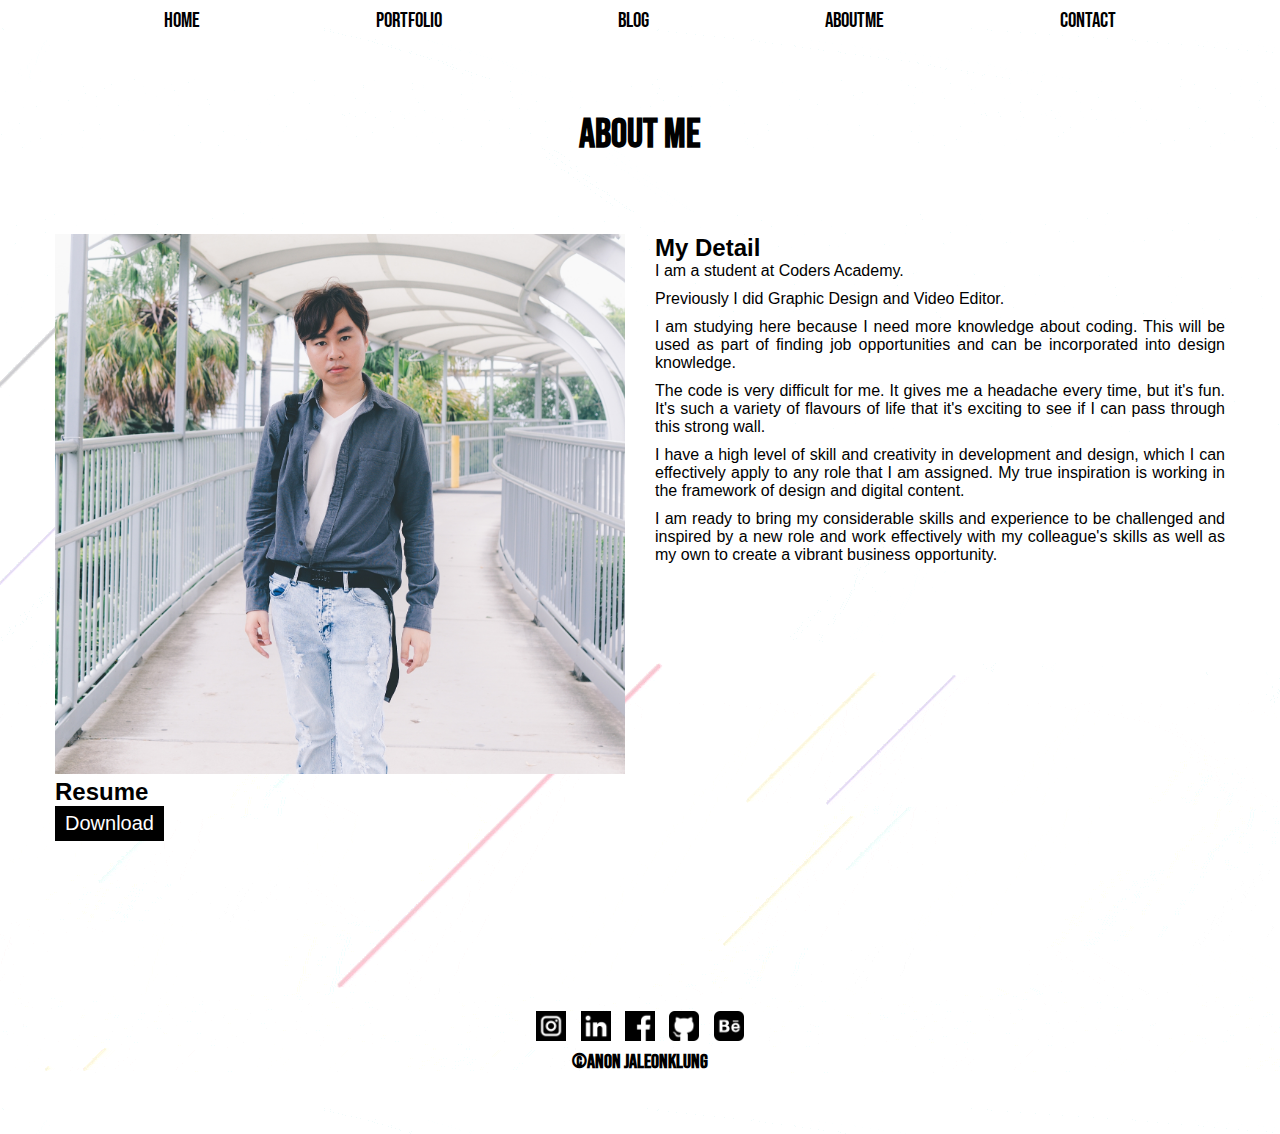
==== about.html @ 794e9a88 "SetupmyPort" ====
<!DOCTYPE html>
<html lang="en">
<head>
    <meta charset="UTF-8">
    <meta http-equiv="X-UA-Compatible" content="IE=edge">
    <meta name="viewport" content="width=device-width, initial-scale=1.0">
    <title>Anon AboutME</title>
    <link rel="stylesheet" href="css/style.css">
    <link rel="stylesheet" href="css/about.css">

</head>
<body>
        <nav>
            <ul>
                <li><a href="index.html">Home</a></li>
                <li><a href="portfolio.html">Portfolio</a></li>
                <li><a href="blog.html">Blog</a></li>
                <li><a href="about.html">AboutMe</a></li>
                <li><a href="contact.html">Contact</a></li>
            </ul>
        </nav>
        
            <main>
                <style>
                    body {
                      background-image: url('image/BGsmallsize.gif');
                    }
                    </style>
                <div class="content">
                <center><h1>About Me</h1></center>
                <div class="row">
                    <div class="column">
                      <img src="image/aeka.jpg" alt="myphoto">
                      <h2>Resume</h2>
                      <a href="image/AnonJaloenklung-Resume.pdf" download="AnonCV">
                        <button class="btn"><i class="download"></i>Download</button>
                      </a>
                    </div>
                    <div class="column">
                      <h2>My Detail</h2>
                      <p>I am a student at Coders Academy.</p>
                      <p>Previously I did Graphic Design and Video Editor.</p>
                      <p>I am studying here because I need more knowledge about coding. This will be used as part of finding job opportunities and can be incorporated into design knowledge.</p>
                      <p>The code is very difficult for me. It gives me a headache every time, but it's fun. It's such a variety of flavours of life that it's exciting to see if I can pass through this strong wall.</p>
                      <p>I have a high level of skill and creativity in development and design, which I can effectively apply to any role that I am assigned. My true inspiration is working in the framework of design and digital content.</p>
                      <p>I am ready to bring my considerable skills and experience to be challenged and inspired by a new role and work effectively with my colleague's skills as well as my own to create a vibrant business opportunity. </p>
                    </div>
                  </div>
                </div>
               
            </main>
                

            <footer> 
                <div id="contacts">
                <a href="https://www.instagram.com/nonaekaz/" target="blank">
                    <img src="image/instagram.png" alt="IG" /></a>
                <a href="https://www.linkedin.com/in/anon-jaloenklung-b961ba155/" target="blank">
                    <img src="image/linkedin.png" alt="linkedin" /></a>
                <a href="https://www.facebook.com/nonmorebass" target="blank">
                    <img src="image/facebook.png" alt="facebook" /></a>
                <a href="https://github.com/anonaeka" target="blank">
                    <img src="image/github-sign.png" alt="github" /></a>
                <a href="https://www.behance.net/gallery/107958315/Anon-Portfolio" target="blank">
                    <img src="image/behance.png" alt="behance" /></a>
                </div>
                <h1>&copy;Anon Jaleonklung</h1>
            </footer>
    
    
</body>
</html>
---- css/style.css ----
@import url('https://fonts.googleapis.com/css2?family=Bebas+Neue&display=swap');


* {
    margin: 0;
    padding: 0;
    box-sizing: border-box;
}

/* Control UI */

body {
    display: flex;
    flex-direction: column;
    height: 100vh;
}
  
  ul {
    display: flex;
    justify-content: center;
    padding-left: 0;
  }
  
  ul li {
    list-style: none;
    padding: 8px 12px;
    font-family: 'Bebas Neue', cursive;
    font-size: 130%;
    display: flex;
    
  }

 ul li:hover {
    text-decoration: underline;
    color: darkblue;
 }

/* Body&Footer */

  main {
    flex-grow: 1;
    display: flex;
    align-items: center;
}


  img {
    width: 100%;
  }

footer h1{
    font-family: 'Bebas Neue', cursive;
    font-size: 20px;
    text-align: center;
}

.contacts {
   width:100%;
   text-align: center;
}

footer {
    display: flex;
    flex-direction: column;
    align-items: center;
}

 footer img{
     width: 30px;
     height: 30px;
     margin: 5px;
     transition: width 0.5s, height 0.5s;
 }

 footer img:hover {
  width: 35px;
  height: 35px;
  margin: 5px;
}




 /* unvisited link */
a:link {
    color:black;
text-decoration: none;
  }
  
a:visited {
text-decoration: none;
    color:black;
  }
  
a:hover {
text-decoration: underline;
color: darkblue;
  }
  
a:active {
text-decoration: underline;

}

li:hover {

background-color: white;
}

@media screen and (min-width: 678px) {
    ul {
        justify-content: space-evenly;
    }

    
}
---- css/about.css ----
/* Desktop */

body {
    padding: 0px;
    font-family: 'Segoe UI', Tahoma, Verdana, sans-serif;
  }

h1 {
    font-size: 40px;
    word-break: break-all;
    font-family: 'Bebas Neue', cursive;
    margin-bottom: 60px;
  }


.image__photo {
    float: left;
    width: 45%;
    margin-left: 50px;
}

.content {
  max-width: 1200px; 
  margin: auto;
  justify-content: center;
  margin-bottom: 150px;
  margin-top: 70px;
  
}

.column {
  float: left;
  width: 50%;
  padding: 15px;
  text-align: justify;
}

.row:after {
  display: table;
  clear: both;
}

p {
  font-size: 100%;
  margin-bottom: 10px;
}

.btn {
  background-color: black;
  border: none;
  color: white;
  padding: 6px 10px;
  cursor: pointer;
  font-size: 20px;
}

.btn:hover {
  background-color: blue;
}


/* Mobile */


@media screen and (max-width: 678px) {


    .row {
        flex-direction: column;

        align-items: center;
    }
  
    .row__link {
      width: 50%;

  }
  .content {
    margin-bottom: 30px;
    margin: auto;
}

.image__photo {
    float: left;
    width: 50%;
    margin-left: 20px;
}

p {
margin: auto;
text-align: left;
margin-bottom: 20px;
margin-right: 20px;
font-size: 70%;
}

h2 {
  font-size: 90%;
}
}
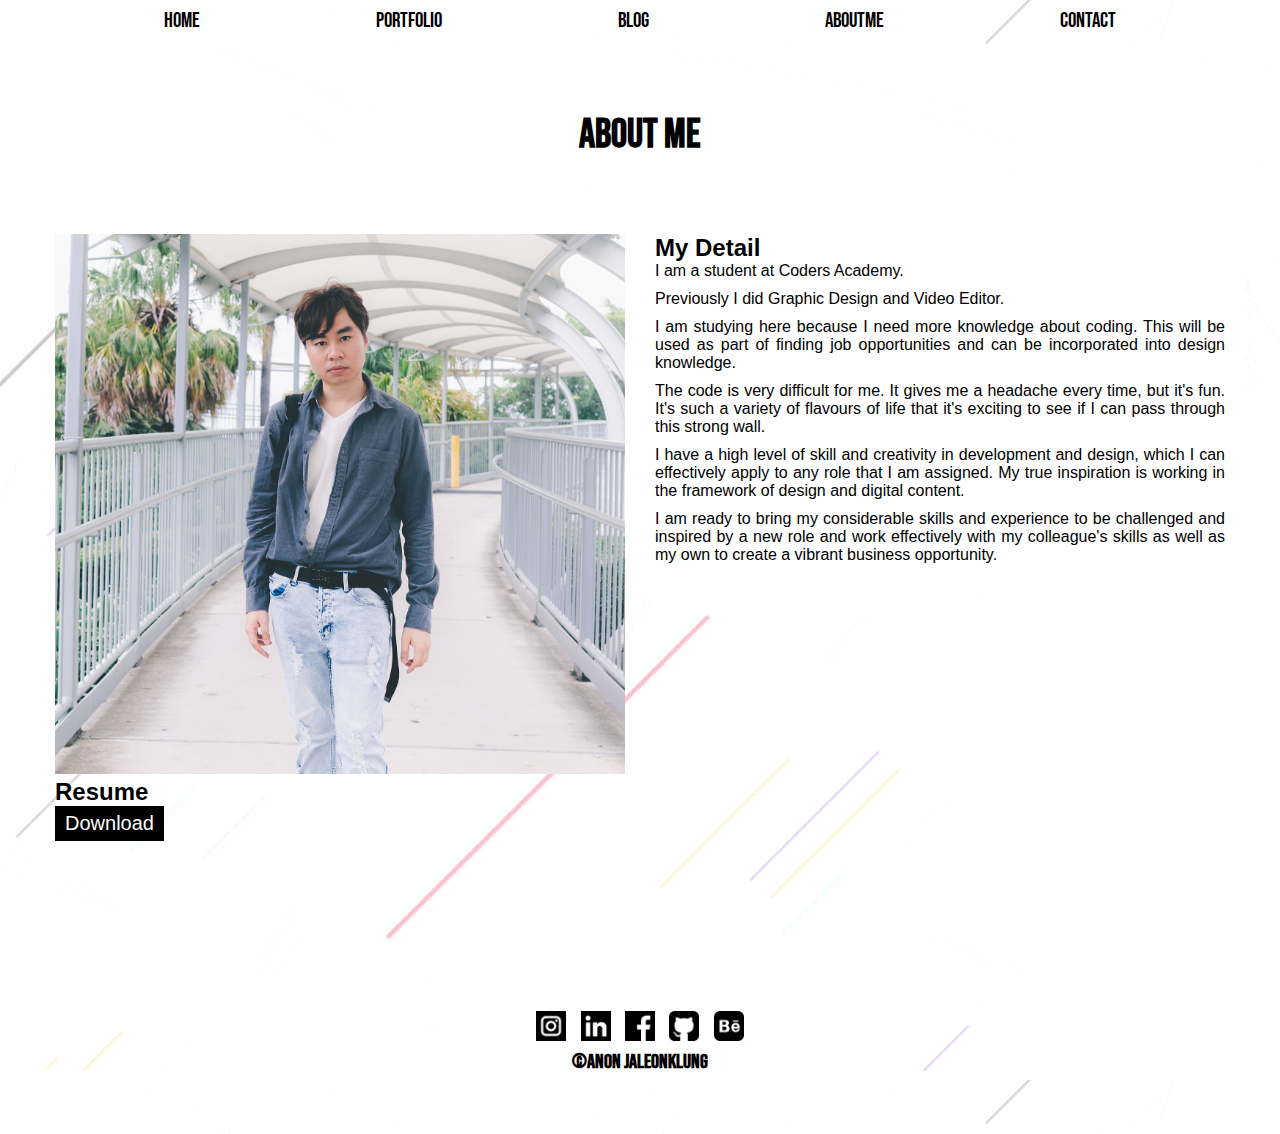
==== commit 0baa0ca0: "resizeimage" ====
--- a/about.html
+++ b/about.html
@@ -23,31 +23,31 @@
             <main>
                 <style>
                     body {
-                      background-image: url('image/BGsmallsize.gif');
+                    background-image: url('image/BGsmallsize.gif');
                     }
                     </style>
                 <div class="content">
                 <center><h1>About Me</h1></center>
                 <div class="row">
                     <div class="column">
-                      <img src="image/aeka.jpg" alt="myphoto">
-                      <h2>Resume</h2>
-                      <a href="image/AnonJaloenklung-Resume.pdf" download="AnonCV">
+                    <img src="image/aeka.jpg" alt="myphoto">
+                    <h2>Resume</h2>
+                    <a href="image/AnonJaloenklung-Resume.pdf" download="AnonCV">
                         <button class="btn"><i class="download"></i>Download</button>
-                      </a>
+                    </a>
                     </div>
                     <div class="column">
-                      <h2>My Detail</h2>
-                      <p>I am a student at Coders Academy.</p>
-                      <p>Previously I did Graphic Design and Video Editor.</p>
-                      <p>I am studying here because I need more knowledge about coding. This will be used as part of finding job opportunities and can be incorporated into design knowledge.</p>
-                      <p>The code is very difficult for me. It gives me a headache every time, but it's fun. It's such a variety of flavours of life that it's exciting to see if I can pass through this strong wall.</p>
-                      <p>I have a high level of skill and creativity in development and design, which I can effectively apply to any role that I am assigned. My true inspiration is working in the framework of design and digital content.</p>
-                      <p>I am ready to bring my considerable skills and experience to be challenged and inspired by a new role and work effectively with my colleague's skills as well as my own to create a vibrant business opportunity. </p>
+                    <h2>My Detail</h2>
+                    <p>I am a student at Coders Academy.</p>
+                    <p>Previously I did Graphic Design and Video Editor.</p>
+                    <p>I am studying here because I need more knowledge about coding. This will be used as part of finding job opportunities and can be incorporated into design knowledge.</p>
+                    <p>The code is very difficult for me. It gives me a headache every time, but it's fun. It's such a variety of flavours of life that it's exciting to see if I can pass through this strong wall.</p>
+                    <p>I have a high level of skill and creativity in development and design, which I can effectively apply to any role that I am assigned. My true inspiration is working in the framework of design and digital content.</p>
+                    <p>I am ready to bring my considerable skills and experience to be challenged and inspired by a new role and work effectively with my colleague's skills as well as my own to create a vibrant business opportunity. </p>
                     </div>
-                  </div>
                 </div>
-               
+                </div>
+            
             </main>
                 
 
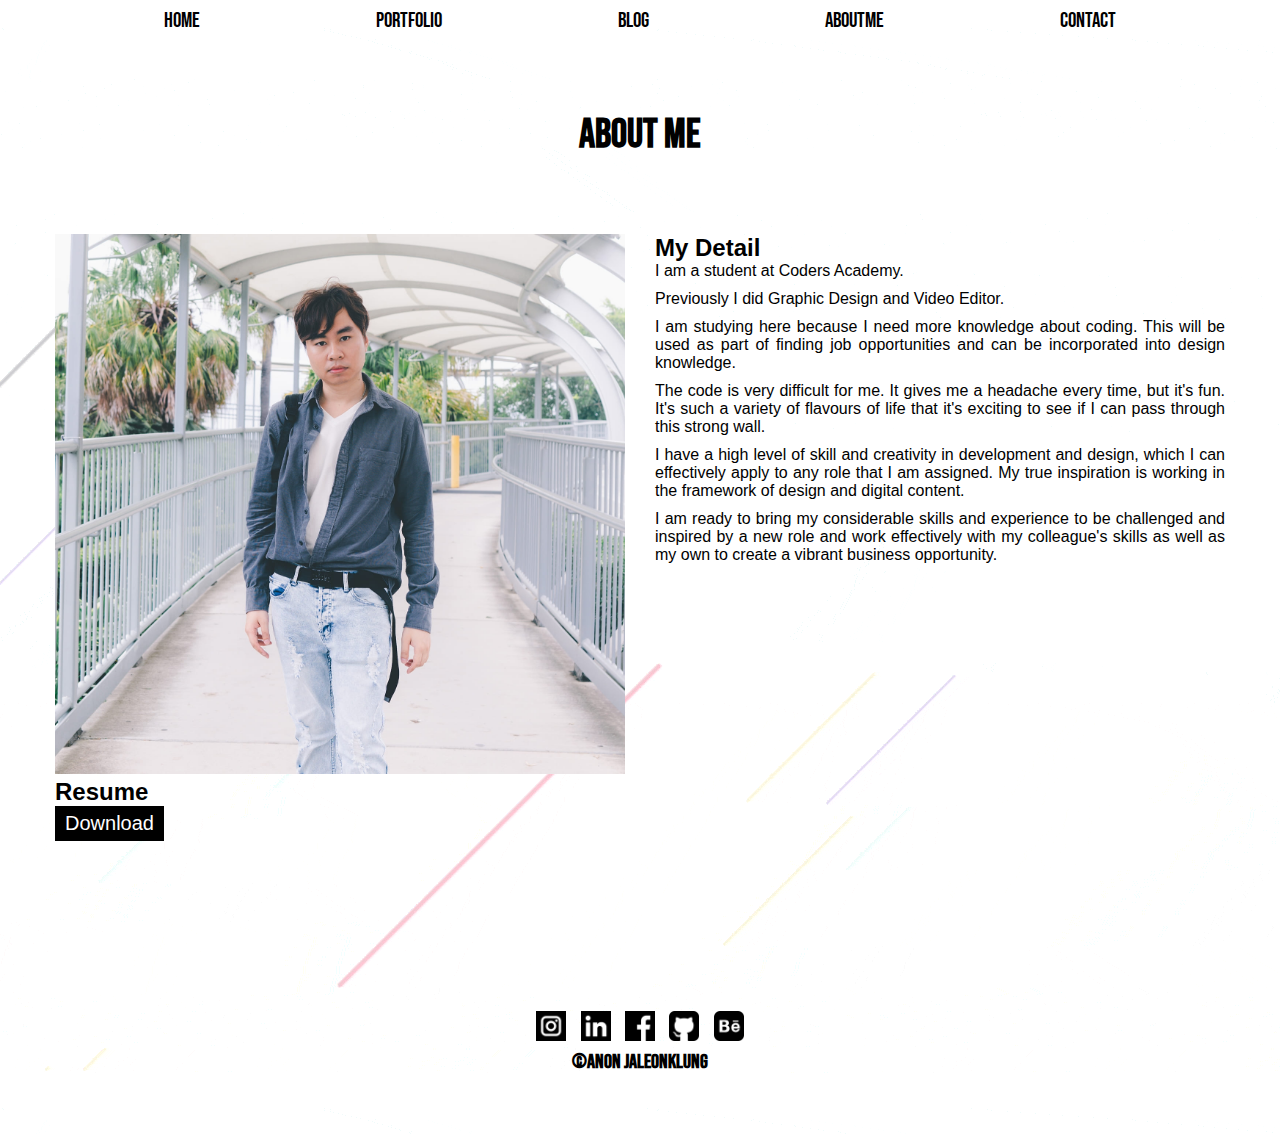
==== commit 386a34a3: "update" ====
--- a/about.html
+++ b/about.html
@@ -32,7 +32,7 @@
                     <div class="column">
                     <img src="image/aeka.jpg" alt="myphoto">
                     <h2>Resume</h2>
-                    <a href="image/AnonJaloenklung-Resume.pdf" download="AnonCV">
+                    <a href="image/AnonJaloenklung-Resume.pdf" download="Anon-CV">
                         <button class="btn"><i class="download"></i>Download</button>
                     </a>
                     </div>
